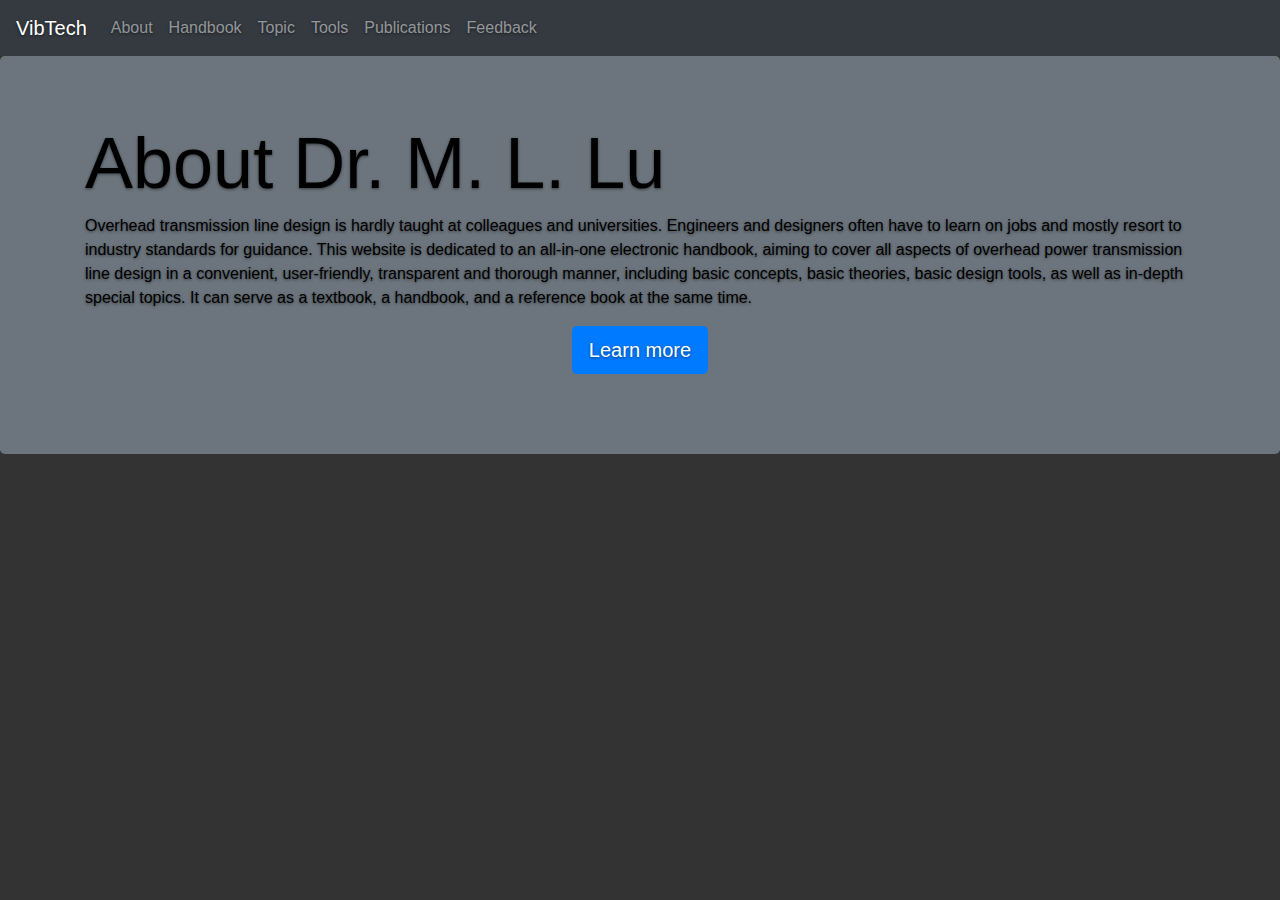
==== about.html @ 24792cc8 "template for about information" ====
<!DOCTYPE html>
<html lang="en">
  <head>
    <meta charset="UTF-8">
    <meta name="viewport" content="width=device-width, initial-scale=1">
    <!-- The above 3 meta tags *must* come first in the head; any other head content must come *after* these tags -->

    <title>Dr. Mingliang Lu</title>

    <!-- Bootstrap 4.0 core CSS -->
    <link rel="stylesheet" href="https://maxcdn.bootstrapcdn.com/bootstrap/4.0.0/css/bootstrap.min.css" integrity="sha384-Gn5384xqQ1aoWXA+058RXPxPg6fy4IWvTNh0E263XmFcJlSAwiGgFAW/dAiS6JXm" crossorigin="anonymous">
    <!-- Custom styles for this template -->
    <link href="css/main.css" rel="stylesheet">

    <!-- Just for debugging purposes. Don't actually copy these 2 lines! -->
    <!--[if lt IE 9]><script src="../../assets/js/ie8-responsive-file-warning.js"></script><![endif]-->
    <script src="../../assets/js/ie-emulation-modes-warning.js"></script>

  </head>

  <body>

    <!-- navbar header -->
    <nav class="navbar navbar-expand-lg navbar-dark bg-dark">
      <a href="#" class="navbar-brand">VibTech</a>
      <button class="navbar-toggler" data-toggle="collapse" data-target="#navbarMenu">
          <span class="navbar-toggler-icon"></span>
      </button>
      <div class="collapse navbar-collapse" id="navbarMenu">
          <ul class="navbar-nav">
              <li class="nav-item">
                  <a href="about.html" class="nav-link">About</a>
              </li>
              <li class="nav-item">
                  <a href="#" class="nav-link">Handbook</a>
              </li>
              <li class="nav-item">
                  <a href="#" class="nav-link">Topic</a>
              </li>
              <li class="nav-item">
                <a href="#" class="nav-link">Tools</a>
              </li> 
              <li class="nav-item">
                <a href="#" class="nav-link">Publications</a>
              </li>
              <li class="nav-item">
                <a href="#" class="nav-link">Feedback</a>
              </li>
          </ul>
        </div>

    </nav>

    <main role="main">

        <div class="jumbotron bg-secondary">
            <div class="container">
                <h1 class="display-3 text-left text-black">About Dr. M. L. Lu</h1>
                <p class="text-left text-black">Overhead transmission line design is hardly taught at colleagues and universities. Engineers and designers often have to learn on jobs and mostly resort to industry standards for guidance. This website is dedicated to an all-in-one electronic handbook, aiming to cover all aspects of overhead power transmission line design in a convenient, user-friendly, transparent and thorough manner, including basic concepts, basic theories, basic design tools, as well as in-depth special topics. It can serve as a textbook, a handbook, and a reference book at the same time.</p>
                <p><a class="btn btn-primary btn-lg" href="#" role="button">Learn more</a></p>
            </div>
        </div>
    </main>



    <script src="https://code.jquery.com/jquery-3.2.1.slim.min.js" integrity="sha384-KJ3o2DKtIkvYIK3UENzmM7KCkRr/rE9/Qpg6aAZGJwFDMVNA/GpGFF93hXpG5KkN"
        crossorigin="anonymous"></script>
    <script src="https://cdnjs.cloudflare.com/ajax/libs/popper.js/1.12.9/umd/popper.min.js" integrity="sha384-ApNbgh9B+Y1QKtv3Rn7W3mgPxhU9K/ScQsAP7hUibX39j7fakFPskvXusvfa0b4Q"
        crossorigin="anonymous"></script>
    <script src="https://maxcdn.bootstrapcdn.com/bootstrap/4.0.0/js/bootstrap.min.js" integrity="sha384-JZR6Spejh4U02d8jOt6vLEHfe/JQGiRRSQQxSfFWpi1MquVdAyjUar5+76PVCmYl"
        crossorigin="anonymous"></script>
  </body>
</html>
---- css/main.css ----
body {
    height: 100%;
    background-color: #333;
}
body {
    color: #fff;
    text-align: center;
    text-shadow: 0 1px 3px rgba(0, 0, 0, .5);
}

.text-left {
    text-align: left;
}

.text-black {
    color: #000000;
}
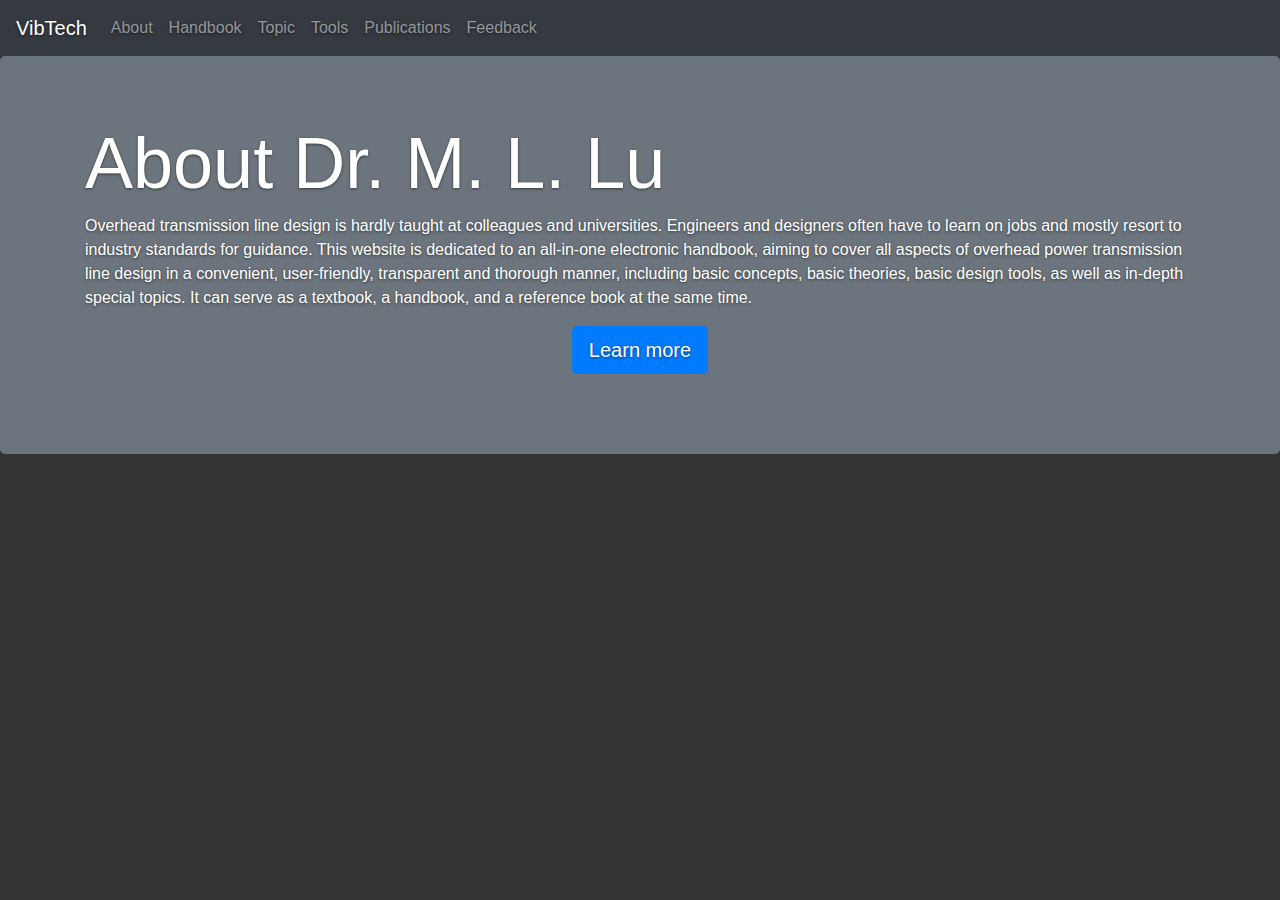
==== commit fa00b83d: "white text" ====
--- a/about.html
+++ b/about.html
@@ -55,8 +55,8 @@
 
         <div class="jumbotron bg-secondary">
             <div class="container">
-                <h1 class="display-3 text-left text-black">About Dr. M. L. Lu</h1>
-                <p class="text-left text-black">Overhead transmission line design is hardly taught at colleagues and universities. Engineers and designers often have to learn on jobs and mostly resort to industry standards for guidance. This website is dedicated to an all-in-one electronic handbook, aiming to cover all aspects of overhead power transmission line design in a convenient, user-friendly, transparent and thorough manner, including basic concepts, basic theories, basic design tools, as well as in-depth special topics. It can serve as a textbook, a handbook, and a reference book at the same time.</p>
+                <h1 class="display-3 text-left">About Dr. M. L. Lu</h1>
+                <p class="text-left">Overhead transmission line design is hardly taught at colleagues and universities. Engineers and designers often have to learn on jobs and mostly resort to industry standards for guidance. This website is dedicated to an all-in-one electronic handbook, aiming to cover all aspects of overhead power transmission line design in a convenient, user-friendly, transparent and thorough manner, including basic concepts, basic theories, basic design tools, as well as in-depth special topics. It can serve as a textbook, a handbook, and a reference book at the same time.</p>
                 <p><a class="btn btn-primary btn-lg" href="#" role="button">Learn more</a></p>
             </div>
         </div>
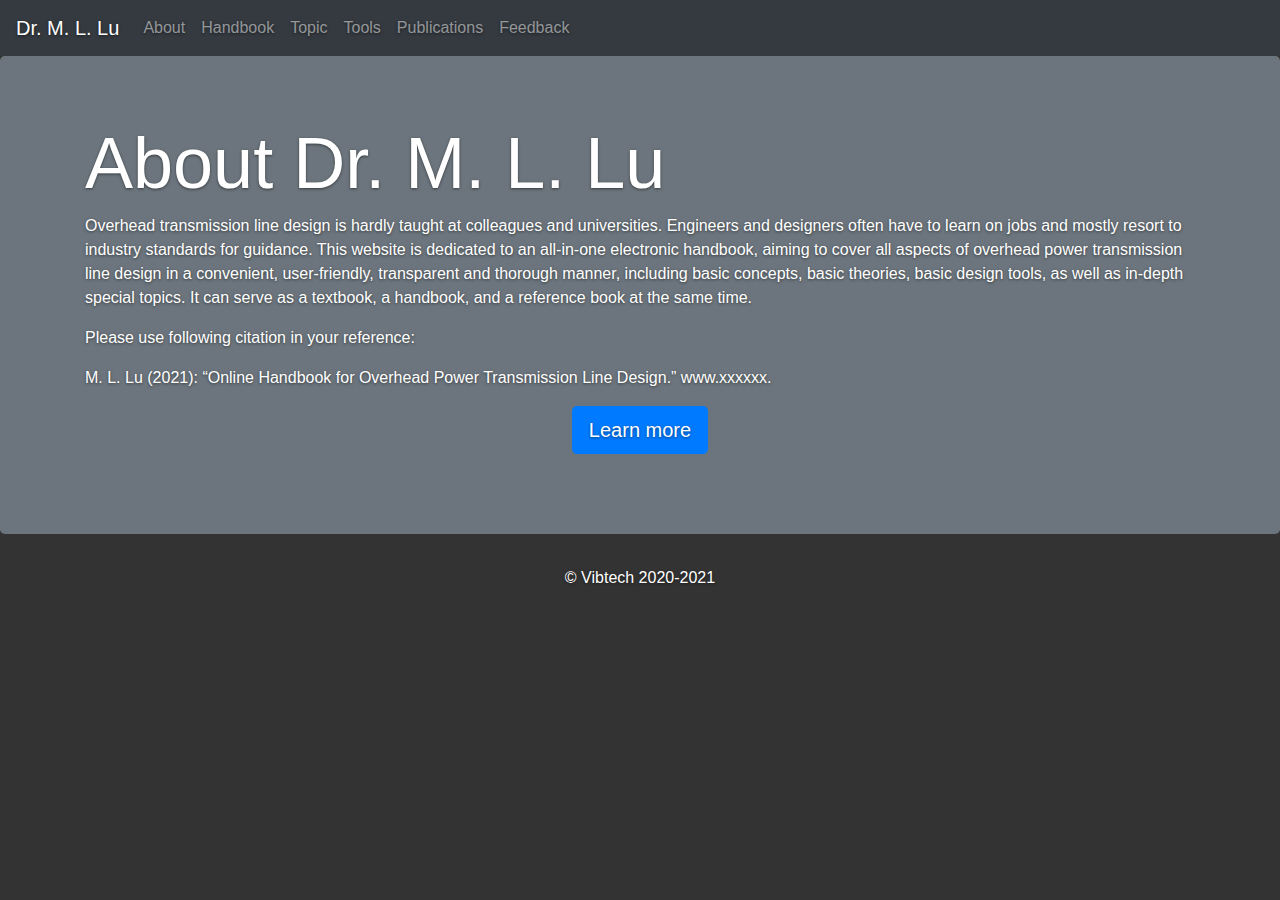
==== commit 7b6dd88d: "added footer, minor detail changes" ====
--- a/about.html
+++ b/about.html
@@ -22,7 +22,7 @@
 
     <!-- navbar header -->
     <nav class="navbar navbar-expand-lg navbar-dark bg-dark">
-      <a href="#" class="navbar-brand">VibTech</a>
+      <a href="#" class="navbar-brand">Dr. M. L. Lu</a>
       <button class="navbar-toggler" data-toggle="collapse" data-target="#navbarMenu">
           <span class="navbar-toggler-icon"></span>
       </button>
@@ -57,11 +57,16 @@
             <div class="container">
                 <h1 class="display-3 text-left">About Dr. M. L. Lu</h1>
                 <p class="text-left">Overhead transmission line design is hardly taught at colleagues and universities. Engineers and designers often have to learn on jobs and mostly resort to industry standards for guidance. This website is dedicated to an all-in-one electronic handbook, aiming to cover all aspects of overhead power transmission line design in a convenient, user-friendly, transparent and thorough manner, including basic concepts, basic theories, basic design tools, as well as in-depth special topics. It can serve as a textbook, a handbook, and a reference book at the same time.</p>
+                <p class="text-left">Please use following citation in your reference:</p>
+                <p class="text-left">M. L. Lu (2021): “Online Handbook for Overhead Power Transmission Line Design.” www.xxxxxx.</p>
                 <p><a class="btn btn-primary btn-lg" href="#" role="button">Learn more</a></p>
             </div>
         </div>
     </main>
 
+    <footer class="container">
+        <p>&copy; Vibtech 2020-2021</p>
+    </footer>
 
 
     <script src="https://code.jquery.com/jquery-3.2.1.slim.min.js" integrity="sha384-KJ3o2DKtIkvYIK3UENzmM7KCkRr/rE9/Qpg6aAZGJwFDMVNA/GpGFF93hXpG5KkN"
